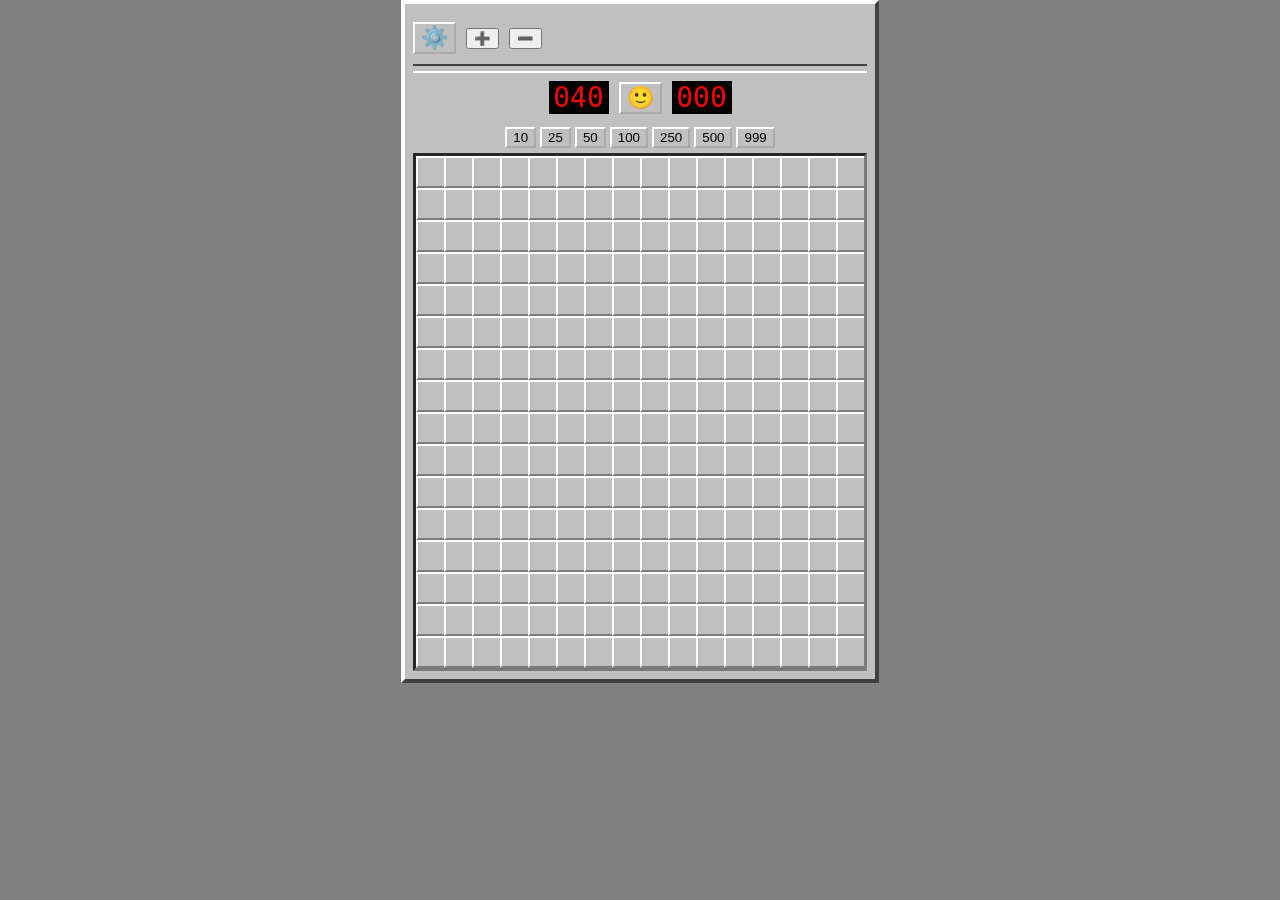
==== index.html @ 9918a662 "modif bandeau" ====
<!DOCTYPE html>
<html lang="fr">
<head>
  <meta charset="UTF-8">
  <title>Démineur</title>
  <meta name="viewport" content="width=device-width, initial-scale=1.0, user-scalable=no">
  <link rel="icon" href="data:image/svg+xml,<svg xmlns='http://www.w3.org/2000/svg' viewBox='0 0 100 100'><text y='0.9em' font-size='90'>💣</text></svg>">
  <link rel="stylesheet" href="style.css">
</head>
<body>

<div id="game">
  <div id="top-controls">
    <button id="openOptions">⚙️</button>
    <button id="zoomIn">➕</button>
    <button id="zoomOut">➖</button>

  </div>
  <div id="top-bar">
    <div class="counter" id="mineCounter">000</div>
    <button id="smiley">🙂</button>
    <div class="counter" id="timeCounter">000</div>
  </div>

  <div id="presets">
    <button data-mines="10">10</button>
    <button data-mines="25">25</button>
    <button data-mines="50">50</button>
    <button data-mines="100">100</button>
    <button data-mines="250">250</button>
    <button data-mines="500">500</button>
    <button data-mines="999">999</button>
  </div>

  <div id="board-container">
    <div id="board"></div>
  </div>
</div>

<div id="optionsModal" class="modal hidden">
  <div class="modal-content">
    <h2>Options</h2>

    <fieldset>
      <legend>Son</legend>
      <label><input type="checkbox" id="soundEnabled"> Activer le son</label><br>
      Volume <input type="range" id="soundVolume" min="0" max="100">
    </fieldset>

    <fieldset>
      <legend>Grille personnalisée</legend>
      <label>Lignes <input type="number" id="optRows" value="16"></label>
      <label>Colonnes <input type="number" id="optCols" value="16"></label>
      <label>Bombes <input type="number" id="optMines" value="40"></label>
      <button id="startCustom">Démarrer</button>
    </fieldset>

    <fieldset>
      <legend>Gestes mobiles</legend>
      <label><input type="radio" name="gestures" value="profile1"> Tap / Double tap / Triple tap</label><br>
      <label><input type="radio" name="gestures" value="profile2"> Tap / Appui long / Double tap</label>
    </fieldset>

    <button id="closeOptions">Fermer</button>
  </div>
</div>

<script src="script.js"></script>
</body>
</html>
---- style.css ----
body {
  margin: 0;
  background: #808080;
  font-family: Arial, sans-serif;
  display: flex;
  justify-content: center;
}

#game {
  background: #c0c0c0;
  padding: 8px;
  border: 4px solid;
  border-color: #fff #404040 #404040 #fff;
}

#top-bar {
  display: flex;
  justify-content: center;
  align-items: center;
  padding: 8px 0;
  margin-top: 5px;
  gap: 10px;
  border-top: 2px solid #fff;
}

#top-controls {
  display: flex;
  gap: 10px;
  padding: 10px 0;
  align-items: center;
  border-bottom: 2px solid #404040;
}

.counter {
  background: black;
  color: red;
  font-family: monospace;
  font-size: 28px;
  width: 60px;
  text-align: center;
}

#smiley, #openOptions {
  font-size: 22px;
  border: 2px outset #fff;
  background: #c0c0c0;
}

#presets {
  display: flex;
  justify-content: center;
  gap: 4px;
  margin: 5px 0;
}

#presets button {
  border: 2px outset #fff;
  background: #c0c0c0;
}

#board-container {
  max-width: 90vw;
  max-height: 70vh;
  overflow: auto;
  border: 3px inset #7b7b7b;
}

#board {
  display: grid;
}

.cell {
  width: 28px;
  height: 28px;
  background: #c0c0c0;
  border: 2px solid;
  border-color: #fff #7b7b7b #7b7b7b #fff;
  display: flex;
  justify-content: center;
  align-items: center;
  font-weight: bold;
  user-select: none;
}

.cell.revealed {
  background: #bdbdbd;
  border: 1px solid #7b7b7b;
}

.n1 { color: blue; }
.n2 { color: green; }
.n3 { color: red; }
.n4 { color: navy; }
.n5 { color: maroon; }
.n6 { color: teal; }

.modal {
  position: fixed;
  inset: 0;
  background: rgba(0,0,0,0.5);
  display: flex;
  justify-content: center;
  align-items: center;
}

.hidden { display: none; }

.modal-content {
  background: #c0c0c0;
  padding: 15px;
  border: 4px solid;
  border-color: #fff #404040 #404040 #fff;
}

#board-container {
  overflow: auto;        /* pour scroller si la grille est grande */
  position: relative;
}
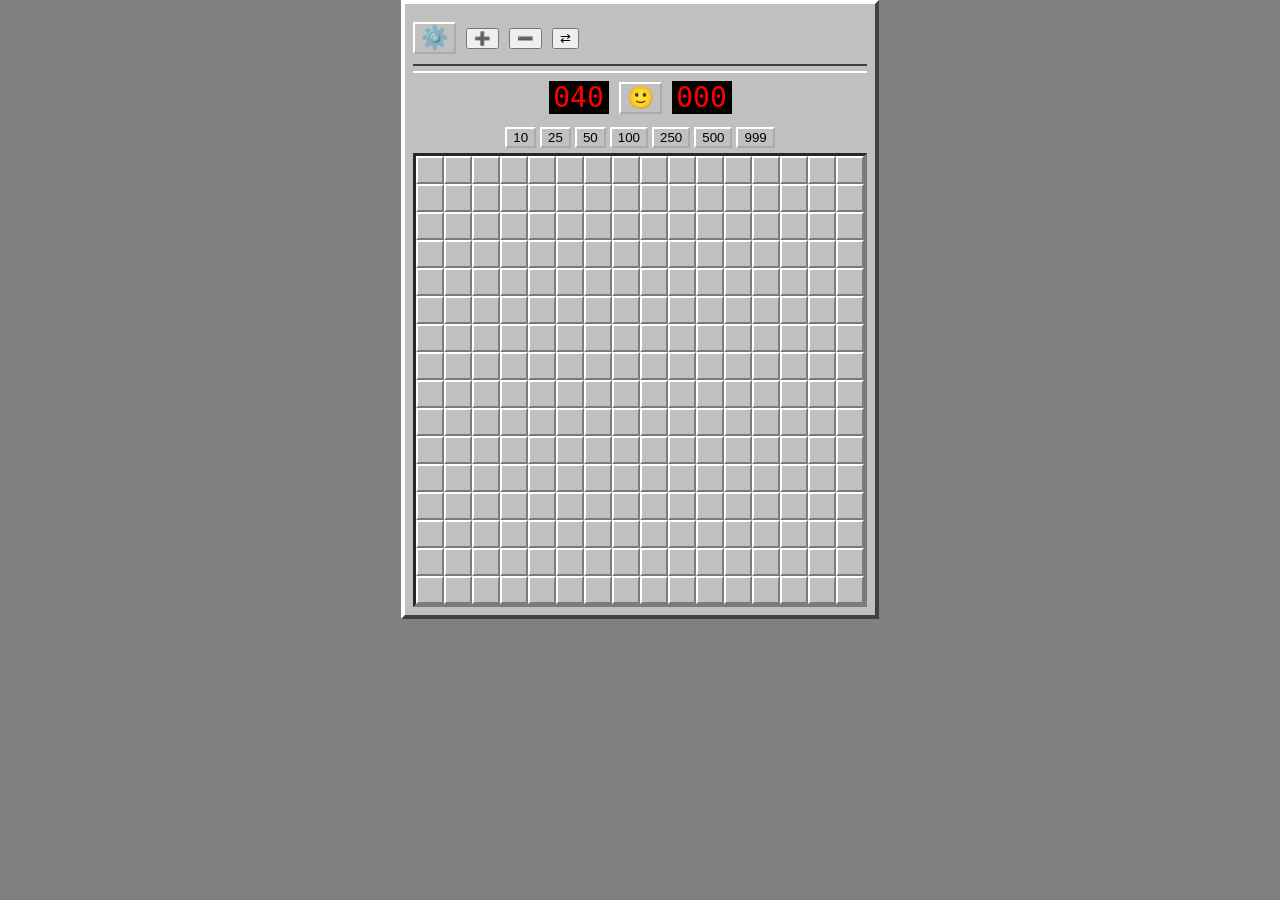
==== commit c66f31f5: "inverse clic" ====
--- a/index.html
+++ b/index.html
@@ -14,7 +14,7 @@
     <button id="openOptions">⚙️</button>
     <button id="zoomIn">➕</button>
     <button id="zoomOut">➖</button>
-
+    <button id="invertClick" title="Inverser clics">⇄</button>
   </div>
   <div id="top-bar">
     <div class="counter" id="mineCounter">000</div>
@@ -65,6 +65,13 @@
   </div>
 </div>
 
+<div id="winModal" class="modal hidden">
+  <div class="modal-content">
+    <h2>Bravo !</h2>
+    <button id="closeWin">OK</button>
+  </div>
+</div>
+
 <script src="script.js"></script>
 </body>
 </html>
--- a/style.css
+++ b/style.css
@@ -75,6 +75,7 @@
   background: #c0c0c0;
   border: 2px solid;
   border-color: #fff #7b7b7b #7b7b7b #fff;
+  box-sizing: border-box;
   display: flex;
   justify-content: center;
   align-items: center;
@@ -84,7 +85,16 @@
 
 .cell.revealed {
   background: #bdbdbd;
-  border: 1px solid #7b7b7b;
+  /* lighter, thinner border for revealed cells only */
+  border: 0.1px solid #7b7b7b;
+}
+
+.cell.highlighted {
+  background: #a0a0a0;
+}
+
+.cell.losing-mine {
+  background: red;
 }
 
 .n1 { color: blue; }
@@ -116,3 +126,4 @@
   overflow: auto;        /* pour scroller si la grille est grande */
   position: relative;
 }
+
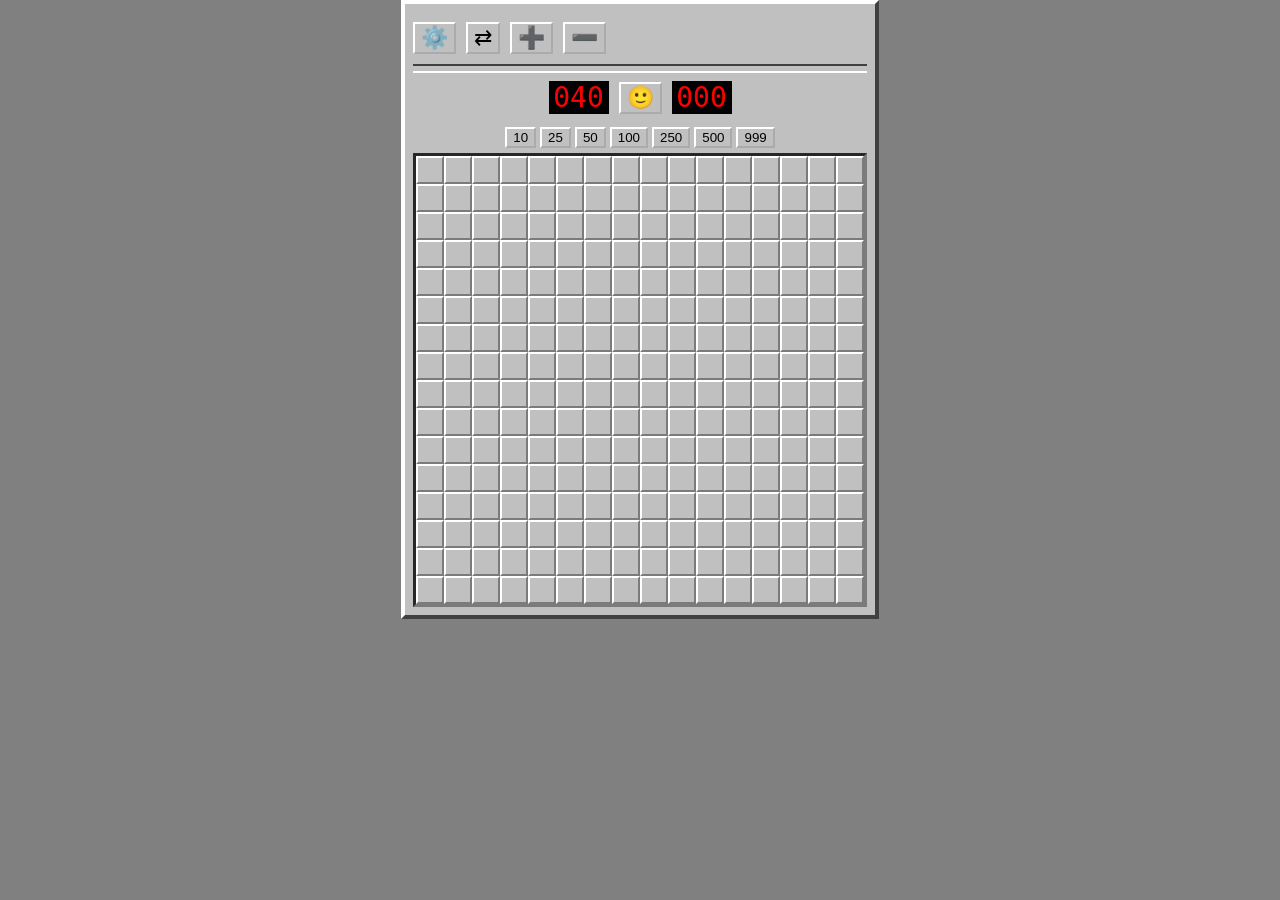
==== commit d9335783: "taille boutons" ====
--- a/index.html
+++ b/index.html
@@ -12,9 +12,9 @@
 <div id="game">
   <div id="top-controls">
     <button id="openOptions">⚙️</button>
+    <button id="invertClick" title="Inverser clics">⇄</button>
     <button id="zoomIn">➕</button>
     <button id="zoomOut">➖</button>
-    <button id="invertClick" title="Inverser clics">⇄</button>
   </div>
   <div id="top-bar">
     <div class="counter" id="mineCounter">000</div>
--- a/style.css
+++ b/style.css
@@ -40,7 +40,7 @@
   text-align: center;
 }
 
-#smiley, #openOptions {
+#smiley, #openOptions, #invertClick, #zoomIn, #zoomOut {
   font-size: 22px;
   border: 2px outset #fff;
   background: #c0c0c0;
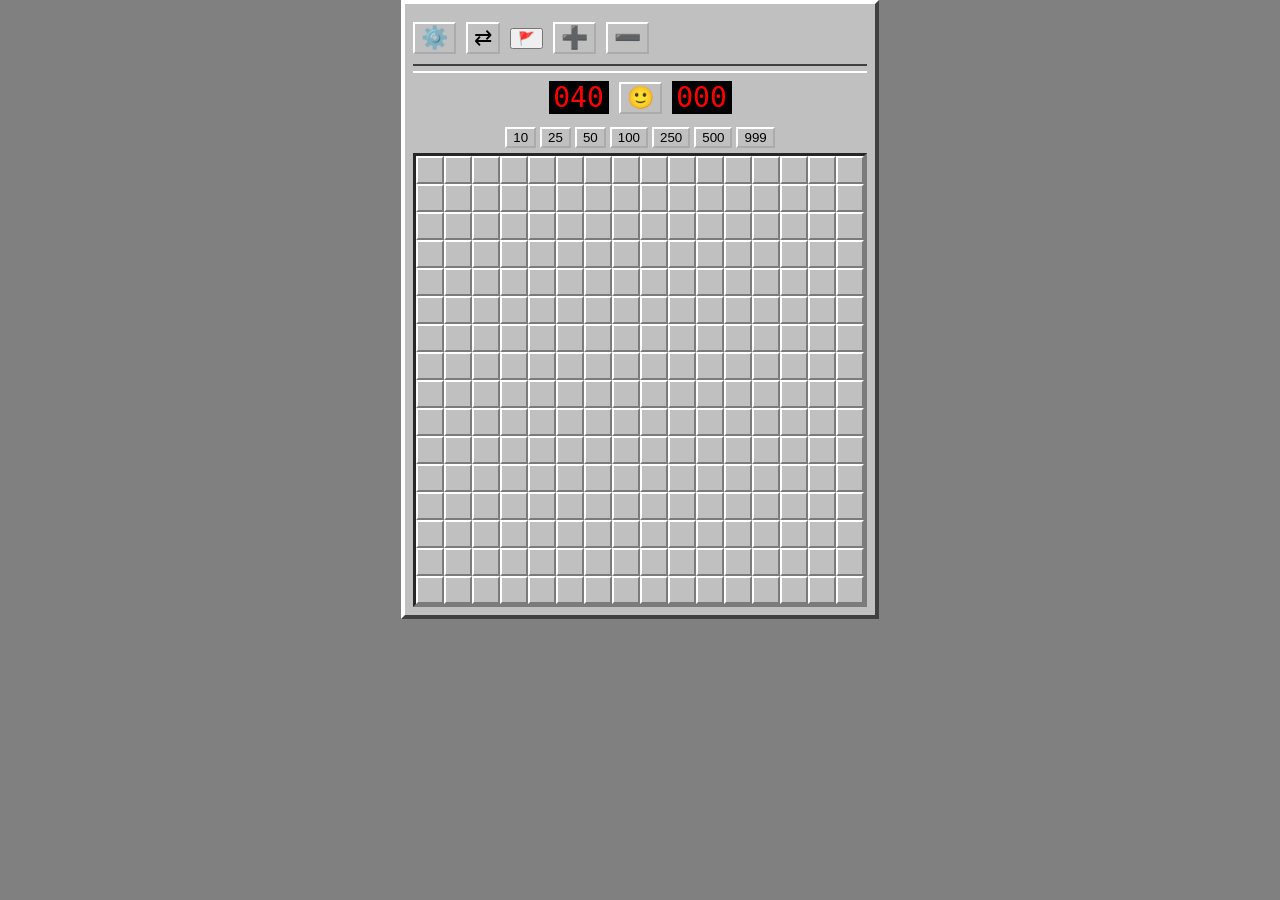
==== commit 426ff805: "que drapeau" ====
--- a/index.html
+++ b/index.html
@@ -13,6 +13,7 @@
   <div id="top-controls">
     <button id="openOptions">⚙️</button>
     <button id="invertClick" title="Inverser clics">⇄</button>
+    <button id="flagMode" title="Mode drapeau">🚩</button>
     <button id="zoomIn">➕</button>
     <button id="zoomOut">➖</button>
   </div>
--- a/style.css
+++ b/style.css
@@ -29,6 +29,11 @@
   padding: 10px 0;
   align-items: center;
   border-bottom: 2px solid #404040;
+}
+
+#top-controls button.active {
+  background: #ffed99;
+  border-color: #ffcc00;
 }
 
 .counter {
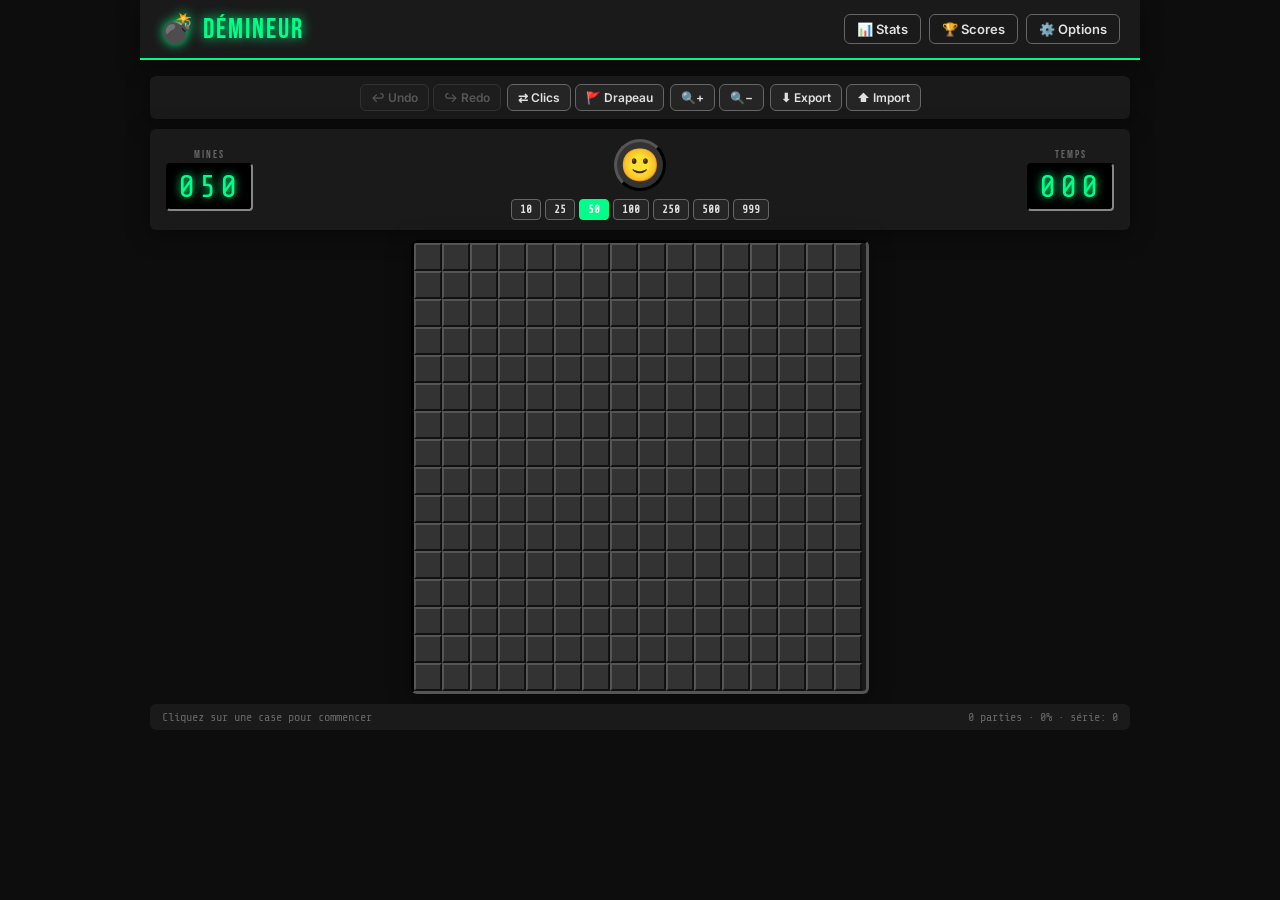
==== commit 010f9530: "passage à claude" ====
--- a/index.html
+++ b/index.html
@@ -2,76 +2,229 @@
 <html lang="fr">
 <head>
   <meta charset="UTF-8">
-  <title>Démineur</title>
+  <title>💥 Démineur — Le Minesweeper Ultime</title>
   <meta name="viewport" content="width=device-width, initial-scale=1.0, user-scalable=no">
+
+  <!-- SEO -->
+  <meta name="description" content="Démineur moderne et gratuit : statistiques détaillées, classement local, undo/redo pour apprendre, export/import de grilles. Jouez en ligne sans inscription !">
+  <meta name="keywords" content="démineur, minesweeper, jeu, puzzle, stratégie, gratuit, en ligne, statistiques, classement">
+  <meta name="author" content="breizhimic">
+  <meta name="robots" content="index, follow">
+  <link rel="canonical" href="https://breizhimic.github.io/demineur/">
+
+  <!-- Open Graph -->
+  <meta property="og:title" content="💥 Démineur — Le Minesweeper Ultime">
+  <meta property="og:description" content="Démineur moderne avec statistiques, classement local, undo/redo, et plus. Gratuit, sans pub, sans inscription.">
+  <meta property="og:type" content="website">
+  <meta property="og:url" content="https://breizhimic.github.io/demineur/">
+  <meta property="og:image" content="https://breizhimic.github.io/demineur/og-image.png">
+
+  <!-- Twitter Card -->
+  <meta name="twitter:card" content="summary_large_image">
+  <meta name="twitter:title" content="💥 Démineur — Le Minesweeper Ultime">
+  <meta name="twitter:description" content="Statistiques, classement local, undo/redo et bien plus. Le meilleur démineur du web !">
+
+  <!-- JSON-LD Structured Data -->
+  <script type="application/ld+json">
+  {
+    "@context": "https://schema.org",
+    "@type": "WebApplication",
+    "name": "Démineur",
+    "description": "Démineur moderne et gratuit avec statistiques, classement local et undo/redo.",
+    "url": "https://breizhimic.github.io/demineur/",
+    "applicationCategory": "GameApplication",
+    "operatingSystem": "Any",
+    "offers": { "@type": "Offer", "price": "0", "priceCurrency": "EUR" }
+  }
+  </script>
+
+  <!-- Favicon SVG animé -->
   <link rel="icon" href="data:image/svg+xml,<svg xmlns='http://www.w3.org/2000/svg' viewBox='0 0 100 100'><text y='0.9em' font-size='90'>💣</text></svg>">
+
+  <!-- Google Fonts -->
+  <link rel="preconnect" href="https://fonts.googleapis.com">
+  <link href="https://fonts.googleapis.com/css2?family=Share+Tech+Mono&family=Bebas+Neue&family=Inter:wght@400;600&display=swap" rel="stylesheet">
+
   <link rel="stylesheet" href="style.css">
 </head>
 <body>
 
-<div id="game">
-  <div id="top-controls">
-    <button id="openOptions">⚙️</button>
-    <button id="invertClick" title="Inverser clics">⇄</button>
-    <button id="flagMode" title="Mode drapeau">🚩</button>
-    <button id="zoomIn">➕</button>
-    <button id="zoomOut">➖</button>
-  </div>
-  <div id="top-bar">
-    <div class="counter" id="mineCounter">000</div>
-    <button id="smiley">🙂</button>
-    <div class="counter" id="timeCounter">000</div>
-  </div>
-
-  <div id="presets">
-    <button data-mines="10">10</button>
-    <button data-mines="25">25</button>
-    <button data-mines="50">50</button>
-    <button data-mines="100">100</button>
-    <button data-mines="250">250</button>
-    <button data-mines="500">500</button>
-    <button data-mines="999">999</button>
-  </div>
-
-  <div id="board-container">
-    <div id="board"></div>
-  </div>
-</div>
-
-<div id="optionsModal" class="modal hidden">
+<div id="app">
+
+  <!-- HEADER -->
+  <header id="header">
+    <div id="header-left">
+      <span id="logo">💣 DÉMINEUR</span>
+    </div>
+    <nav id="header-nav">
+      <button class="nav-btn" id="btnStats" title="Statistiques">📊 Stats</button>
+      <button class="nav-btn" id="btnLeaderboard" title="Classement">🏆 Scores</button>
+      <button class="nav-btn" id="openOptions" title="Options">⚙️ Options</button>
+    </nav>
+  </header>
+
+  <!-- GAME ZONE -->
+  <main id="game">
+
+    <!-- TOOLBAR -->
+    <div id="toolbar">
+      <div class="tool-group">
+        <button class="tool-btn" id="undoBtn" title="Annuler (Ctrl+Z)" disabled>↩ Undo</button>
+        <button class="tool-btn" id="redoBtn" title="Rétablir (Ctrl+Y)" disabled>↪ Redo</button>
+      </div>
+      <div class="tool-group">
+        <button class="tool-btn" id="invertClick" title="Inverser clics">⇄ Clics</button>
+        <button class="tool-btn" id="flagMode" title="Mode drapeau">🚩 Drapeau</button>
+      </div>
+      <div class="tool-group">
+        <button class="tool-btn" id="zoomIn">🔍+</button>
+        <button class="tool-btn" id="zoomOut">🔍−</button>
+      </div>
+      <div class="tool-group">
+        <button class="tool-btn" id="exportBtn" title="Exporter la grille">⬇ Export</button>
+        <button class="tool-btn" id="importBtn" title="Importer une grille">⬆ Import</button>
+        <input type="file" id="importFile" accept=".json" style="display:none">
+      </div>
+    </div>
+
+    <!-- TOP BAR -->
+    <div id="top-bar">
+      <div class="hud-block">
+        <div class="hud-label">MINES</div>
+        <div class="counter" id="mineCounter">000</div>
+      </div>
+      <div id="center-controls">
+        <button id="smiley">🙂</button>
+        <div id="presets">
+          <button class="preset-btn" data-mines="10">10</button>
+          <button class="preset-btn" data-mines="25">25</button>
+          <button class="preset-btn" data-mines="50">50</button>
+          <button class="preset-btn" data-mines="100">100</button>
+          <button class="preset-btn" data-mines="250">250</button>
+          <button class="preset-btn" data-mines="500">500</button>
+          <button class="preset-btn" data-mines="999">999</button>
+        </div>
+      </div>
+      <div class="hud-block">
+        <div class="hud-label">TEMPS</div>
+        <div class="counter" id="timeCounter">000</div>
+      </div>
+    </div>
+
+    <!-- BOARD -->
+    <div id="board-container">
+      <div id="board"></div>
+    </div>
+
+    <!-- STATUS BAR -->
+    <div id="status-bar">
+      <span id="statusMsg">Cliquez sur une case pour commencer</span>
+      <span id="sessionInfo"></span>
+    </div>
+
+  </main>
+
+</div>
+
+<!-- ===== MODALS ===== -->
+
+<!-- OPTIONS -->
+<div id="optionsModal" class="modal hidden" role="dialog" aria-label="Options">
   <div class="modal-content">
-    <h2>Options</h2>
-
-    <fieldset>
-      <legend>Son</legend>
-      <label><input type="checkbox" id="soundEnabled"> Activer le son</label><br>
-      Volume <input type="range" id="soundVolume" min="0" max="100">
-    </fieldset>
-
-    <fieldset>
-      <legend>Grille personnalisée</legend>
-      <label>Lignes <input type="number" id="optRows" value="16"></label>
-      <label>Colonnes <input type="number" id="optCols" value="16"></label>
-      <label>Bombes <input type="number" id="optMines" value="40"></label>
-      <button id="startCustom">Démarrer</button>
-    </fieldset>
-
-    <fieldset>
-      <legend>Gestes mobiles</legend>
-      <label><input type="radio" name="gestures" value="profile1"> Tap / Double tap / Triple tap</label><br>
-      <label><input type="radio" name="gestures" value="profile2"> Tap / Appui long / Double tap</label>
-    </fieldset>
-
-    <button id="closeOptions">Fermer</button>
-  </div>
-</div>
-
-<div id="winModal" class="modal hidden">
+    <div class="modal-header">
+      <h2>⚙️ Options</h2>
+      <button class="modal-close" id="closeOptions">✕</button>
+    </div>
+    <fieldset>
+      <legend>🔊 Son</legend>
+      <label class="toggle-row"><input type="checkbox" id="soundEnabled"> Activer le son</label>
+      <label class="slider-row">Volume <input type="range" id="soundVolume" min="0" max="100"></label>
+    </fieldset>
+    <fieldset>
+      <legend>📐 Grille personnalisée</legend>
+      <div class="form-grid">
+        <label>Lignes <input type="number" id="optRows" value="16" min="4" max="50"></label>
+        <label>Colonnes <input type="number" id="optCols" value="16" min="4" max="80"></label>
+        <label>Bombes <input type="number" id="optMines" value="40" min="1"></label>
+      </div>
+      <button class="btn-primary" id="startCustom">▶ Démarrer</button>
+    </fieldset>
+    <fieldset>
+      <legend>📱 Gestes mobiles</legend>
+      <label class="radio-row"><input type="radio" name="gestures" value="profile1"> Tap / Double tap / Triple tap</label>
+      <label class="radio-row"><input type="radio" name="gestures" value="profile2"> Tap / Appui long / Double tap</label>
+    </fieldset>
+    <fieldset>
+      <legend>🎨 Thème</legend>
+      <div class="theme-picker">
+        <button class="theme-btn active" data-theme="classic" title="Classique">🖥️</button>
+        <button class="theme-btn" data-theme="dark" title="Sombre">🌙</button>
+        <button class="theme-btn" data-theme="retro" title="Rétro">👾</button>
+        <button class="theme-btn" data-theme="nature" title="Nature">🌿</button>
+      </div>
+    </fieldset>
+    <button class="btn-secondary" id="closeOptions2">Fermer</button>
+  </div>
+</div>
+
+<!-- WIN -->
+<div id="winModal" class="modal hidden" role="dialog" aria-label="Victoire">
+  <div class="modal-content win-content">
+    <div class="win-emoji">🎉</div>
+    <h2>Victoire !</h2>
+    <div id="winDetails"></div>
+    <div class="win-actions">
+      <button class="btn-primary" id="closeWin">▶ Rejouer</button>
+      <button class="btn-secondary" id="winShare">📤 Partager</button>
+    </div>
+  </div>
+</div>
+
+<!-- GAME OVER -->
+<div id="loseModal" class="modal hidden" role="dialog" aria-label="Perdu">
+  <div class="modal-content lose-content">
+    <div class="lose-emoji">💥</div>
+    <h2>Boom !</h2>
+    <div id="loseDetails"></div>
+    <div class="win-actions">
+      <button class="btn-primary" id="closeLose">↩ Réessayer</button>
+    </div>
+  </div>
+</div>
+
+<!-- STATISTIQUES -->
+<div id="statsModal" class="modal hidden" role="dialog" aria-label="Statistiques">
+  <div class="modal-content stats-content">
+    <div class="modal-header">
+      <h2>📊 Statistiques</h2>
+      <button class="modal-close" id="closeStats">✕</button>
+    </div>
+    <div id="statsBody"></div>
+    <button class="btn-danger" id="resetStats">🗑 Réinitialiser</button>
+  </div>
+</div>
+
+<!-- LEADERBOARD -->
+<div id="leaderboardModal" class="modal hidden" role="dialog" aria-label="Classement">
   <div class="modal-content">
-    <h2>Bravo !</h2>
-    <button id="closeWin">OK</button>
-  </div>
-</div>
+    <div class="modal-header">
+      <h2>🏆 Classement Local</h2>
+      <button class="modal-close" id="closeLeaderboard">✕</button>
+    </div>
+    <div id="leaderboardFilters">
+      <button class="filter-btn active" data-filter="all">Tous</button>
+      <button class="filter-btn" data-filter="10">10 mines</button>
+      <button class="filter-btn" data-filter="25">25</button>
+      <button class="filter-btn" data-filter="50">50</button>
+      <button class="filter-btn" data-filter="100">100</button>
+    </div>
+    <div id="leaderboardBody"></div>
+    <button class="btn-danger" id="clearLeaderboard">🗑 Effacer le classement</button>
+  </div>
+</div>
+
+<!-- UNDO TOOLTIP -->
+<div id="undoToast" class="toast hidden"></div>
 
 <script src="script.js"></script>
 </body>
--- a/style.css
+++ b/style.css
@@ -1,134 +1,848 @@
+/* ===== CSS VARIABLES — THEMES ===== */
+:root {
+  --bg: #1a1a2e;
+  --surface: #16213e;
+  --surface2: #0f3460;
+  --accent: #e94560;
+  --accent2: #f5a623;
+  --text: #eaeaea;
+  --text-muted: #8a8aaa;
+  --cell-up: #c0c0c0;
+  --cell-border-light: #ffffff;
+  --cell-border-dark: #7b7b7b;
+  --cell-revealed: #bdbdbd;
+  --cell-highlight: #a0d4ff;
+  --counter-bg: #000;
+  --counter-color: #ff2222;
+  --radius: 6px;
+  --shadow: 0 4px 24px rgba(0,0,0,0.4);
+  --font-display: 'Bebas Neue', cursive;
+  --font-mono: 'Share Tech Mono', monospace;
+  --font-body: 'Inter', sans-serif;
+}
+
+[data-theme="classic"] {
+  --bg: #808080;
+  --surface: #c0c0c0;
+  --surface2: #a0a0a0;
+  --accent: #000080;
+  --accent2: #800000;
+  --text: #000;
+  --text-muted: #444;
+  --cell-up: #c0c0c0;
+  --shadow: 0 2px 8px rgba(0,0,0,0.3);
+}
+
+[data-theme="dark"] {
+  --bg: #0d0d0d;
+  --surface: #1a1a1a;
+  --surface2: #252525;
+  --accent: #00ff88;
+  --accent2: #ff6b35;
+  --text: #e0e0e0;
+  --text-muted: #666;
+  --cell-up: #333;
+  --cell-border-light: #555;
+  --cell-border-dark: #111;
+  --cell-revealed: #222;
+  --counter-color: #00ff88;
+}
+
+[data-theme="retro"] {
+  --bg: #000;
+  --surface: #001100;
+  --surface2: #002200;
+  --accent: #00ff00;
+  --accent2: #ffff00;
+  --text: #00ff00;
+  --text-muted: #009900;
+  --cell-up: #003300;
+  --cell-border-light: #00aa00;
+  --cell-border-dark: #001100;
+  --cell-revealed: #001a00;
+  --counter-bg: #000;
+  --counter-color: #00ff00;
+}
+
+[data-theme="nature"] {
+  --bg: #2d5016;
+  --surface: #3a6b1e;
+  --surface2: #4a8a2a;
+  --accent: #f4c842;
+  --accent2: #e8633a;
+  --text: #f0ead6;
+  --text-muted: #a8c070;
+  --cell-up: #8ab050;
+  --cell-border-light: #b8d870;
+  --cell-border-dark: #4a7020;
+  --cell-revealed: #7a9840;
+  --counter-bg: #1a3008;
+  --counter-color: #f4c842;
+}
+
+/* ===== RESET & BASE ===== */
+*, *::before, *::after { box-sizing: border-box; margin: 0; padding: 0; }
+
 body {
-  margin: 0;
-  background: #808080;
-  font-family: Arial, sans-serif;
-  display: flex;
+  font-family: var(--font-body);
+  background: var(--bg);
+  color: var(--text);
+  min-height: 100vh;
+  display: flex;
+  flex-direction: column;
+  align-items: center;
+  transition: background 0.3s, color 0.3s;
+}
+
+#app {
+  width: 100%;
+  max-width: 1000px;
+  display: flex;
+  flex-direction: column;
+  align-items: center;
+  padding-bottom: 40px;
+}
+
+/* ===== HEADER ===== */
+#header {
+  width: 100%;
+  display: flex;
+  justify-content: space-between;
+  align-items: center;
+  padding: 12px 20px;
+  background: var(--surface);
+  border-bottom: 2px solid var(--accent);
+  margin-bottom: 16px;
+  box-shadow: var(--shadow);
+}
+
+#logo {
+  font-family: var(--font-display);
+  font-size: 28px;
+  letter-spacing: 2px;
+  color: var(--accent);
+  text-shadow: 0 0 12px var(--accent);
+}
+
+#header-nav {
+  display: flex;
+  gap: 8px;
+}
+
+.nav-btn {
+  font-family: var(--font-body);
+  font-size: 13px;
+  font-weight: 600;
+  padding: 6px 12px;
+  background: transparent;
+  color: var(--text);
+  border: 1.5px solid var(--text-muted);
+  border-radius: var(--radius);
+  cursor: pointer;
+  transition: all 0.2s;
+}
+
+.nav-btn:hover {
+  border-color: var(--accent);
+  color: var(--accent);
+  background: rgba(255,255,255,0.05);
+}
+
+/* ===== GAME ===== */
+#game {
+  width: 100%;
+  display: flex;
+  flex-direction: column;
+  align-items: center;
+  gap: 10px;
+  padding: 0 10px;
+}
+
+/* ===== TOOLBAR ===== */
+#toolbar {
+  display: flex;
+  flex-wrap: wrap;
   justify-content: center;
-}
-
-#game {
-  background: #c0c0c0;
+  gap: 6px;
+  width: 100%;
   padding: 8px;
-  border: 4px solid;
-  border-color: #fff #404040 #404040 #fff;
-}
-
+  background: var(--surface);
+  border-radius: var(--radius);
+  box-shadow: var(--shadow);
+}
+
+.tool-group {
+  display: flex;
+  gap: 4px;
+}
+
+.tool-btn {
+  font-size: 12px;
+  font-weight: 600;
+  font-family: var(--font-body);
+  padding: 5px 10px;
+  background: var(--surface2);
+  color: var(--text);
+  border: 1px solid var(--text-muted);
+  border-radius: var(--radius);
+  cursor: pointer;
+  transition: all 0.15s;
+  white-space: nowrap;
+}
+
+.tool-btn:hover:not(:disabled) {
+  background: var(--accent);
+  color: #fff;
+  border-color: var(--accent);
+  transform: translateY(-1px);
+}
+
+.tool-btn:disabled {
+  opacity: 0.3;
+  cursor: not-allowed;
+}
+
+.tool-btn.active {
+  background: var(--accent);
+  color: #fff;
+  border-color: var(--accent);
+}
+
+/* ===== TOP BAR ===== */
 #top-bar {
   display: flex;
+  justify-content: space-between;
+  align-items: center;
+  width: 100%;
+  padding: 10px 16px;
+  background: var(--surface);
+  border-radius: var(--radius);
+  box-shadow: var(--shadow);
+}
+
+.hud-block {
+  display: flex;
+  flex-direction: column;
+  align-items: center;
+  gap: 2px;
+}
+
+.hud-label {
+  font-family: var(--font-display);
+  font-size: 11px;
+  letter-spacing: 2px;
+  color: var(--text-muted);
+}
+
+.counter {
+  background: var(--counter-bg, #000);
+  color: var(--counter-color, #ff2222);
+  font-family: var(--font-mono);
+  font-size: 32px;
+  padding: 4px 10px;
+  min-width: 80px;
+  text-align: center;
+  border-radius: 4px;
+  border: 2px inset #333;
+  text-shadow: 0 0 8px currentColor;
+  letter-spacing: 4px;
+}
+
+#center-controls {
+  display: flex;
+  flex-direction: column;
+  align-items: center;
+  gap: 8px;
+}
+
+#smiley {
+  font-size: 32px;
+  width: 52px;
+  height: 52px;
+  border: 3px outset var(--cell-border-light);
+  background: var(--cell-up);
+  border-radius: 50%;
+  cursor: pointer;
+  transition: transform 0.1s;
+  display: flex;
+  align-items: center;
   justify-content: center;
-  align-items: center;
-  padding: 8px 0;
-  margin-top: 5px;
-  gap: 10px;
-  border-top: 2px solid #fff;
-}
-
-#top-controls {
-  display: flex;
-  gap: 10px;
-  padding: 10px 0;
-  align-items: center;
-  border-bottom: 2px solid #404040;
-}
-
-#top-controls button.active {
-  background: #ffed99;
-  border-color: #ffcc00;
-}
-
-.counter {
-  background: black;
-  color: red;
-  font-family: monospace;
-  font-size: 28px;
-  width: 60px;
-  text-align: center;
-}
-
-#smiley, #openOptions, #invertClick, #zoomIn, #zoomOut {
-  font-size: 22px;
-  border: 2px outset #fff;
-  background: #c0c0c0;
-}
+  line-height: 1;
+}
+
+#smiley:hover { transform: scale(1.1); }
+#smiley:active { border-style: inset; transform: scale(0.95); }
 
 #presets {
   display: flex;
+  flex-wrap: wrap;
   justify-content: center;
   gap: 4px;
-  margin: 5px 0;
-}
-
-#presets button {
-  border: 2px outset #fff;
-  background: #c0c0c0;
-}
-
+}
+
+.preset-btn {
+  font-size: 11px;
+  font-weight: 700;
+  font-family: var(--font-mono);
+  padding: 3px 8px;
+  background: var(--surface2);
+  color: var(--text);
+  border: 1px solid var(--text-muted);
+  border-radius: 4px;
+  cursor: pointer;
+  transition: all 0.15s;
+}
+
+.preset-btn:hover {
+  background: var(--accent2);
+  color: #fff;
+  border-color: var(--accent2);
+}
+
+.preset-btn.selected {
+  background: var(--accent);
+  color: #fff;
+  border-color: var(--accent);
+}
+
+/* ===== BOARD ===== */
 #board-container {
-  max-width: 90vw;
-  max-height: 70vh;
+  max-width: 95vw;
+  max-height: 65vh;
   overflow: auto;
-  border: 3px inset #7b7b7b;
+  border: 3px inset #555;
+  border-radius: var(--radius);
+  background: var(--surface);
+  box-shadow: var(--shadow);
 }
 
 #board {
   display: grid;
+  transform-origin: top left;
 }
 
 .cell {
   width: 28px;
   height: 28px;
-  background: #c0c0c0;
+  background: var(--cell-up);
   border: 2px solid;
-  border-color: #fff #7b7b7b #7b7b7b #fff;
+  border-color: var(--cell-border-light) var(--cell-border-dark) var(--cell-border-dark) var(--cell-border-light);
   box-sizing: border-box;
   display: flex;
   justify-content: center;
   align-items: center;
   font-weight: bold;
+  font-family: var(--font-mono);
+  font-size: 13px;
   user-select: none;
+  cursor: pointer;
+  transition: background 0.05s;
+}
+
+.cell:hover:not(.revealed) {
+  background: color-mix(in srgb, var(--cell-up) 80%, var(--accent) 20%);
 }
 
 .cell.revealed {
-  background: #bdbdbd;
-  /* lighter, thinner border for revealed cells only */
-  border: 0.1px solid #7b7b7b;
+  background: var(--cell-revealed);
+  border: 0.5px solid var(--cell-border-dark);
+  cursor: default;
 }
 
 .cell.highlighted {
-  background: #a0a0a0;
+  background: var(--cell-highlight);
+  animation: pulse 0.3s ease infinite alternate;
+}
+
+@keyframes pulse {
+  from { background: var(--cell-highlight); }
+  to { background: color-mix(in srgb, var(--cell-highlight) 60%, white); }
+}
+
+.cell.flagged {
+  animation: flagPop 0.15s ease;
+}
+
+@keyframes flagPop {
+  0% { transform: scale(1); }
+  50% { transform: scale(1.3); }
+  100% { transform: scale(1); }
 }
 
 .cell.losing-mine {
-  background: red;
-}
-
-.n1 { color: blue; }
-.n2 { color: green; }
-.n3 { color: red; }
-.n4 { color: navy; }
-.n5 { color: maroon; }
-.n6 { color: teal; }
-
+  background: #ff3333 !important;
+  animation: boom 0.3s ease;
+}
+
+@keyframes boom {
+  0% { transform: scale(1); }
+  50% { transform: scale(1.4); background: #ffff00; }
+  100% { transform: scale(1); }
+}
+
+.cell.undo-ghost {
+  opacity: 0.5;
+  border: 2px dashed var(--accent2);
+}
+
+/* Number colors */
+.n1 { color: #1565c0; }
+.n2 { color: #2e7d32; }
+.n3 { color: #c62828; }
+.n4 { color: #283593; }
+.n5 { color: #6a1b1a; }
+.n6 { color: #00695c; }
+.n7 { color: #4a148c; }
+.n8 { color: #212121; }
+
+[data-theme="dark"] .n1 { color: #64b5f6; }
+[data-theme="dark"] .n2 { color: #81c784; }
+[data-theme="dark"] .n3 { color: #e57373; }
+[data-theme="dark"] .n4 { color: #7986cb; }
+[data-theme="dark"] .n5 { color: #ff8a65; }
+[data-theme="dark"] .n6 { color: #4dd0e1; }
+[data-theme="dark"] .n7 { color: #ce93d8; }
+[data-theme="dark"] .n8 { color: #aaa; }
+
+[data-theme="retro"] .n1,
+[data-theme="retro"] .n2,
+[data-theme="retro"] .n3,
+[data-theme="retro"] .n4,
+[data-theme="retro"] .n5,
+[data-theme="retro"] .n6,
+[data-theme="retro"] .n7,
+[data-theme="retro"] .n8 { color: #00ff00; font-family: var(--font-mono); }
+
+/* ===== STATUS BAR ===== */
+#status-bar {
+  width: 100%;
+  display: flex;
+  justify-content: space-between;
+  align-items: center;
+  padding: 6px 12px;
+  background: var(--surface);
+  border-radius: var(--radius);
+  font-size: 12px;
+  color: var(--text-muted);
+  font-family: var(--font-mono);
+}
+
+/* ===== MODALS ===== */
 .modal {
   position: fixed;
   inset: 0;
-  background: rgba(0,0,0,0.5);
+  background: rgba(0,0,0,0.7);
   display: flex;
   justify-content: center;
   align-items: center;
-}
-
-.hidden { display: none; }
+  z-index: 100;
+  backdrop-filter: blur(4px);
+  animation: fadeIn 0.15s ease;
+}
+
+@keyframes fadeIn {
+  from { opacity: 0; }
+  to { opacity: 1; }
+}
+
+.hidden { display: none !important; }
 
 .modal-content {
-  background: #c0c0c0;
-  padding: 15px;
-  border: 4px solid;
-  border-color: #fff #404040 #404040 #fff;
-}
-
-#board-container {
-  overflow: auto;        /* pour scroller si la grille est grande */
-  position: relative;
-}
-
+  background: var(--surface);
+  border: 1px solid var(--accent);
+  border-radius: 12px;
+  padding: 24px;
+  width: min(480px, 95vw);
+  max-height: 85vh;
+  overflow-y: auto;
+  box-shadow: 0 0 40px rgba(0,0,0,0.6);
+  animation: slideUp 0.2s ease;
+}
+
+@keyframes slideUp {
+  from { transform: translateY(20px); opacity: 0; }
+  to { transform: translateY(0); opacity: 1; }
+}
+
+.modal-header {
+  display: flex;
+  justify-content: space-between;
+  align-items: center;
+  margin-bottom: 16px;
+  border-bottom: 1px solid var(--text-muted);
+  padding-bottom: 12px;
+}
+
+.modal-header h2 {
+  font-family: var(--font-display);
+  font-size: 22px;
+  letter-spacing: 1px;
+  color: var(--accent);
+}
+
+.modal-close {
+  background: none;
+  border: none;
+  color: var(--text-muted);
+  font-size: 20px;
+  cursor: pointer;
+  padding: 4px 8px;
+  border-radius: 4px;
+  transition: color 0.2s;
+}
+
+.modal-close:hover { color: var(--accent); }
+
+fieldset {
+  border: 1px solid var(--text-muted);
+  border-radius: var(--radius);
+  padding: 12px 16px;
+  margin-bottom: 12px;
+}
+
+legend {
+  font-weight: 600;
+  font-size: 13px;
+  padding: 0 6px;
+  color: var(--accent2);
+}
+
+.toggle-row, .radio-row {
+  display: flex;
+  align-items: center;
+  gap: 8px;
+  padding: 4px 0;
+  cursor: pointer;
+  font-size: 14px;
+}
+
+.slider-row {
+  display: flex;
+  align-items: center;
+  gap: 10px;
+  font-size: 14px;
+  margin-top: 8px;
+}
+
+.slider-row input[type=range] { flex: 1; accent-color: var(--accent); }
+
+.form-grid {
+  display: grid;
+  grid-template-columns: 1fr 1fr 1fr;
+  gap: 8px;
+  margin-bottom: 10px;
+}
+
+.form-grid label {
+  display: flex;
+  flex-direction: column;
+  font-size: 12px;
+  gap: 4px;
+}
+
+.form-grid input[type=number] {
+  background: var(--surface2);
+  color: var(--text);
+  border: 1px solid var(--text-muted);
+  border-radius: 4px;
+  padding: 4px 8px;
+  font-size: 14px;
+  font-family: var(--font-mono);
+  width: 100%;
+}
+
+/* Buttons */
+.btn-primary {
+  background: var(--accent);
+  color: #fff;
+  border: none;
+  border-radius: var(--radius);
+  padding: 10px 20px;
+  font-weight: 700;
+  font-family: var(--font-body);
+  cursor: pointer;
+  transition: all 0.2s;
+  font-size: 14px;
+}
+
+.btn-primary:hover { filter: brightness(1.15); transform: translateY(-1px); }
+
+.btn-secondary {
+  background: var(--surface2);
+  color: var(--text);
+  border: 1px solid var(--text-muted);
+  border-radius: var(--radius);
+  padding: 8px 16px;
+  font-weight: 600;
+  font-family: var(--font-body);
+  cursor: pointer;
+  transition: all 0.2s;
+  font-size: 13px;
+  margin-top: 8px;
+  width: 100%;
+}
+
+.btn-secondary:hover { border-color: var(--accent); color: var(--accent); }
+
+.btn-danger {
+  background: transparent;
+  color: #e05555;
+  border: 1px solid #e05555;
+  border-radius: var(--radius);
+  padding: 7px 14px;
+  font-weight: 600;
+  cursor: pointer;
+  font-size: 12px;
+  margin-top: 12px;
+  transition: all 0.2s;
+}
+
+.btn-danger:hover { background: #e05555; color: #fff; }
+
+/* ===== WIN / LOSE MODAL ===== */
+.win-content, .lose-content {
+  text-align: center;
+}
+
+.win-emoji, .lose-emoji {
+  font-size: 64px;
+  animation: bounceIn 0.5s cubic-bezier(0.36,0.07,0.19,0.97);
+  display: block;
+  margin-bottom: 8px;
+}
+
+@keyframes bounceIn {
+  0% { transform: scale(0); }
+  60% { transform: scale(1.2); }
+  100% { transform: scale(1); }
+}
+
+.win-content h2 {
+  font-family: var(--font-display);
+  font-size: 36px;
+  color: #44cc66;
+  letter-spacing: 2px;
+  margin-bottom: 16px;
+}
+
+.lose-content h2 {
+  font-family: var(--font-display);
+  font-size: 36px;
+  color: var(--accent);
+  letter-spacing: 2px;
+  margin-bottom: 16px;
+}
+
+#winDetails, #loseDetails {
+  background: var(--surface2);
+  border-radius: var(--radius);
+  padding: 12px;
+  margin-bottom: 20px;
+  font-family: var(--font-mono);
+  font-size: 14px;
+  text-align: left;
+}
+
+.win-actions {
+  display: flex;
+  gap: 10px;
+  justify-content: center;
+  flex-wrap: wrap;
+}
+
+/* ===== STATS ===== */
+.stats-content { max-width: 520px; }
+
+.stats-grid {
+  display: grid;
+  grid-template-columns: 1fr 1fr;
+  gap: 10px;
+  margin-bottom: 16px;
+}
+
+.stat-card {
+  background: var(--surface2);
+  border-radius: var(--radius);
+  padding: 12px;
+  text-align: center;
+  border: 1px solid var(--text-muted);
+}
+
+.stat-value {
+  font-family: var(--font-mono);
+  font-size: 28px;
+  color: var(--accent);
+  display: block;
+}
+
+.stat-label {
+  font-size: 11px;
+  color: var(--text-muted);
+  margin-top: 4px;
+  text-transform: uppercase;
+  letter-spacing: 1px;
+}
+
+.stats-chart {
+  width: 100%;
+  height: 80px;
+  display: flex;
+  align-items: flex-end;
+  gap: 4px;
+  margin-top: 12px;
+  padding: 8px;
+  background: var(--surface2);
+  border-radius: var(--radius);
+}
+
+.bar-container {
+  flex: 1;
+  display: flex;
+  flex-direction: column;
+  align-items: center;
+  gap: 2px;
+  height: 100%;
+  justify-content: flex-end;
+}
+
+.bar {
+  width: 100%;
+  border-radius: 3px 3px 0 0;
+  transition: height 0.4s ease;
+}
+
+.bar.win-bar { background: #44cc66; }
+.bar.lose-bar { background: var(--accent); }
+
+.bar-label {
+  font-size: 9px;
+  color: var(--text-muted);
+  font-family: var(--font-mono);
+}
+
+/* ===== LEADERBOARD ===== */
+#leaderboardFilters {
+  display: flex;
+  flex-wrap: wrap;
+  gap: 6px;
+  margin-bottom: 14px;
+}
+
+.filter-btn {
+  font-size: 12px;
+  padding: 4px 10px;
+  background: var(--surface2);
+  color: var(--text);
+  border: 1px solid var(--text-muted);
+  border-radius: 20px;
+  cursor: pointer;
+  transition: all 0.15s;
+}
+
+.filter-btn.active, .filter-btn:hover {
+  background: var(--accent);
+  color: #fff;
+  border-color: var(--accent);
+}
+
+#leaderboardBody table {
+  width: 100%;
+  border-collapse: collapse;
+  font-size: 13px;
+  font-family: var(--font-mono);
+}
+
+#leaderboardBody th {
+  text-align: left;
+  padding: 8px;
+  font-size: 11px;
+  color: var(--text-muted);
+  border-bottom: 1px solid var(--text-muted);
+  text-transform: uppercase;
+  letter-spacing: 1px;
+}
+
+#leaderboardBody td {
+  padding: 8px;
+  border-bottom: 1px solid rgba(255,255,255,0.05);
+}
+
+#leaderboardBody tr:nth-child(1) td { color: #ffd700; font-weight: 700; }
+#leaderboardBody tr:nth-child(2) td { color: #c0c0c0; }
+#leaderboardBody tr:nth-child(3) td { color: #cd7f32; }
+
+.rank-medal { font-size: 16px; }
+
+/* ===== THEME PICKER ===== */
+.theme-picker {
+  display: flex;
+  gap: 8px;
+  flex-wrap: wrap;
+}
+
+.theme-btn {
+  font-size: 22px;
+  width: 44px;
+  height: 44px;
+  border: 2px solid var(--text-muted);
+  border-radius: 50%;
+  cursor: pointer;
+  background: var(--surface2);
+  transition: all 0.2s;
+}
+
+.theme-btn:hover, .theme-btn.active {
+  border-color: var(--accent);
+  transform: scale(1.15);
+  box-shadow: 0 0 10px var(--accent);
+}
+
+/* ===== TOAST ===== */
+.toast {
+  position: fixed;
+  bottom: 24px;
+  left: 50%;
+  transform: translateX(-50%);
+  background: var(--surface2);
+  color: var(--text);
+  border: 1px solid var(--accent);
+  border-radius: 24px;
+  padding: 10px 24px;
+  font-family: var(--font-mono);
+  font-size: 13px;
+  z-index: 200;
+  animation: toastIn 0.2s ease;
+  white-space: nowrap;
+}
+
+@keyframes toastIn {
+  from { opacity: 0; transform: translateX(-50%) translateY(10px); }
+  to { opacity: 1; transform: translateX(-50%) translateY(0); }
+}
+
+/* ===== SCROLLBAR ===== */
+#board-container::-webkit-scrollbar { width: 6px; height: 6px; }
+#board-container::-webkit-scrollbar-track { background: var(--surface); }
+#board-container::-webkit-scrollbar-thumb { background: var(--accent); border-radius: 3px; }
+
+/* ===== RESPONSIVE ===== */
+@media (max-width: 600px) {
+  #logo { font-size: 20px; }
+  .nav-btn { font-size: 11px; padding: 4px 8px; }
+  #toolbar { gap: 4px; }
+  .tool-btn { font-size: 10px; padding: 4px 7px; }
+  .counter { font-size: 22px; min-width: 60px; }
+  #smiley { font-size: 24px; width: 42px; height: 42px; }
+  .stats-grid { grid-template-columns: 1fr; }
+}
+
+/* Win animation on cells */
+@keyframes winPulse {
+  0% { filter: brightness(1); }
+  50% { filter: brightness(1.4) hue-rotate(30deg); }
+  100% { filter: brightness(1); }
+}
+
+.cell.win-animate {
+  animation: winPulse 0.4s ease;
+}
